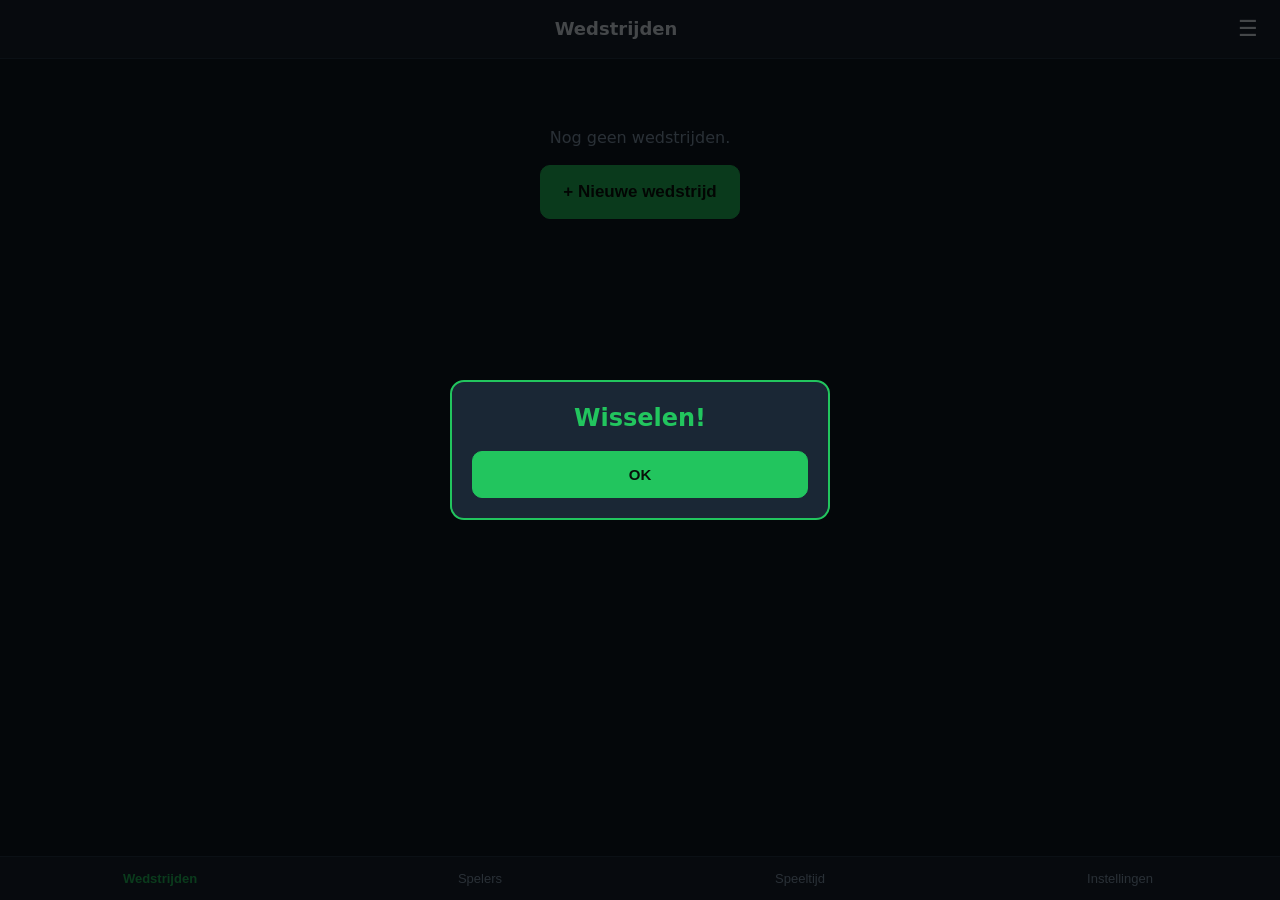
==== WisselApp/index.html @ 15058261 "Uploaded WisselApp code" ====
<!doctype html>
<html lang="nl">
<head>
  <meta charset="utf-8" />
  <meta name="viewport" content="width=device-width, initial-scale=1, viewport-fit=cover, user-scalable=no" />
  <meta name="theme-color" content="#0f1822" />
  <meta name="apple-mobile-web-app-capable" content="yes" />
  <meta name="apple-mobile-web-app-status-bar-style" content="black-translucent" />
  <meta name="apple-mobile-web-app-title" content="WisselApp" />
  <link rel="manifest" href="manifest.webmanifest" />
  <link rel="apple-touch-icon" href="icon-192.png" />
  <link rel="icon" href="icon.svg" type="image/svg+xml" />
  <link rel="stylesheet" href="css/styles.css" />
  <title>WisselApp</title>
</head>
<body>
  <header id="topbar">
    <button class="iconbtn" id="btn-back" aria-label="Terug" hidden>‹</button>
    <h1 id="title">WisselApp</h1>
    <button class="iconbtn" id="btn-menu" aria-label="Menu">☰</button>
  </header>

  <main id="view"></main>

  <nav id="tabbar">
    <button data-route="matches" class="tab">Wedstrijden</button>
    <button data-route="roster" class="tab">Spelers</button>
    <button data-route="stats" class="tab">Speeltijd</button>
    <button data-route="settings" class="tab">Instellingen</button>
  </nav>

  <div id="alert-overlay" hidden>
    <div class="alert-card">
      <h2 id="alert-title">Wisselen!</h2>
      <div id="alert-body"></div>
      <button id="alert-dismiss" class="primary">OK</button>
    </div>
  </div>

  <script type="module" src="js/app.js"></script>
</body>
</html>
---- WisselApp/css/styles.css ----
:root {
  --bg: #0f1822;
  --bg2: #16212e;
  --card: #1a2735;
  --line: #243648;
  --text: #e6eef7;
  --sub: #8aa0b6;
  --accent: #22c55e;
  --accent2: #16a34a;
  --warn: #f59e0b;
  --danger: #ef4444;
  --ok: #22c55e;
  --radius: 14px;
  --pad: 12px;
}
* { box-sizing: border-box; -webkit-tap-highlight-color: transparent; }
html, body { margin: 0; padding: 0; background: var(--bg); color: var(--text); font: 16px/1.4 -apple-system, system-ui, "Segoe UI", Roboto, sans-serif; overscroll-behavior: none; }
body { display: flex; flex-direction: column; min-height: 100vh; min-height: 100dvh; padding-top: env(safe-area-inset-top); padding-bottom: env(safe-area-inset-bottom); }

#topbar {
  display: flex; align-items: center; gap: 8px;
  padding: 10px 12px;
  background: var(--bg2);
  border-bottom: 1px solid var(--line);
  position: sticky; top: 0; z-index: 5;
}
#topbar h1 { flex: 1; margin: 0; font-size: 18px; font-weight: 600; text-align: center; }
.iconbtn { background: transparent; color: var(--text); border: 0; font-size: 22px; padding: 6px 10px; border-radius: 10px; }
.iconbtn:active { background: var(--card); }

#view { flex: 1; padding: 12px 12px 96px; overflow-y: auto; }

#tabbar {
  position: fixed; bottom: 0; left: 0; right: 0;
  display: grid; grid-template-columns: repeat(4, 1fr);
  background: var(--bg2); border-top: 1px solid var(--line);
  padding-bottom: env(safe-area-inset-bottom);
  z-index: 6;
}
.tab { background: transparent; color: var(--sub); border: 0; padding: 14px 6px; font-size: 13px; }
.tab.active { color: var(--accent); font-weight: 600; }

.card {
  background: var(--card);
  border: 1px solid var(--line);
  border-radius: var(--radius);
  padding: var(--pad);
  margin-bottom: 12px;
}
.card h3 { margin: 0 0 8px; font-size: 16px; }
.card h4 { margin: 12px 0 6px; font-size: 14px; color: var(--sub); }
.title { font-weight: 600; }
.sub { color: var(--sub); font-size: 13px; }
.row { display: flex; align-items: center; gap: 10px; }
.row.between { justify-content: space-between; }
.row.gap { gap: 10px; flex-wrap: wrap; }
.row.two { display: grid; grid-template-columns: 1fr 1fr; gap: 12px; }
.list { display: flex; flex-direction: column; }
.empty { text-align: center; padding: 40px 20px; color: var(--sub); }
.empty-cell { text-align: center; color: var(--sub); padding: 12px; }

label { display: flex; flex-direction: column; gap: 4px; font-size: 13px; color: var(--sub); flex: 1; margin-bottom: 8px; }
input, select, textarea {
  background: var(--bg);
  color: var(--text);
  border: 1px solid var(--line);
  border-radius: 10px;
  padding: 10px 12px;
  font-size: 16px;
  width: 100%;
  font-family: inherit;
}
input[type=number] { max-width: 100%; }
button {
  background: var(--card); color: var(--text); border: 1px solid var(--line);
  padding: 12px 16px; border-radius: 10px; font-size: 15px; font-weight: 500;
  cursor: pointer;
}
button:active { transform: scale(0.98); }
button.primary { background: var(--accent); border-color: var(--accent); color: #08120a; font-weight: 700; }
button.primary:active { background: var(--accent2); }
button.danger { background: transparent; color: var(--danger); border-color: var(--danger); }
button.link { background: transparent; border: 0; color: var(--accent); padding: 6px 0; }
button.link.danger { color: var(--danger); }
button.big { padding: 16px 22px; font-size: 17px; }
button[disabled] { opacity: 0.4; }

.fab {
  position: fixed; right: 18px; bottom: 78px;
  width: 56px; height: 56px; border-radius: 50%;
  background: var(--accent); color: #08120a; border: 0; font-size: 28px; font-weight: 800;
  box-shadow: 0 4px 14px rgba(0,0,0,0.5);
  z-index: 5;
}

.match { cursor: pointer; }
.status { font-size: 12px; padding: 4px 8px; border-radius: 999px; background: var(--bg); color: var(--sub); }
.status-live { background: #14361b; color: var(--accent); }
.status-finished { background: #1a2735; color: var(--sub); }
.status-ready { background: #1d2a3a; color: #7fb6ff; }

.checks { display: flex; flex-wrap: wrap; gap: 6px; }
.chk { flex: 1 1 45%; background: var(--bg); border: 1px solid var(--line); padding: 8px 10px; border-radius: 10px; flex-direction: row; align-items: center; gap: 8px; color: var(--text); font-size: 14px; }
.chk input { width: auto; }
.chk .sub { display: block; font-size: 11px; }

.keepers > label { background: var(--bg); border: 1px solid var(--line); padding: 8px 12px; border-radius: 10px; margin-bottom: 6px; flex-direction: row; align-items: center; }
.keepers select { max-width: 60%; }

.quarter { border-top: 1px solid var(--line); padding: 8px 0; }
.qhead { display: flex; gap: 10px; align-items: baseline; flex-wrap: wrap; }
.qhead .keeper { margin-left: auto; color: var(--accent); }
.slot { display: flex; gap: 12px; padding: 4px 0; font-size: 14px; }
.slot .sub { min-width: 50px; font-variant-numeric: tabular-nums; }

.stats { width: 100%; border-collapse: collapse; }
.stats th, .stats td { text-align: left; padding: 6px 4px; font-size: 14px; border-bottom: 1px solid var(--line); }
.stats th { color: var(--sub); font-weight: 500; }
.stats td:nth-child(n+2), .stats th:nth-child(n+2) { text-align: right; font-variant-numeric: tabular-nums; }

.stick-bottom { position: sticky; bottom: 60px; background: var(--bg); padding: 10px 0; }

/* Live screen */
.clock { text-align: center; padding: 12px 0 18px; }
.big-time { font-size: 64px; font-weight: 800; font-variant-numeric: tabular-nums; color: var(--accent); letter-spacing: 1px; }
.big-time.small { font-size: 36px; }
.next-sub { text-align: center; }
.next-sub.soon .big-time { color: var(--warn); animation: pulse 1s infinite; }
@keyframes pulse { 50% { opacity: 0.5; } }
.bigname { font-size: 22px; font-weight: 600; padding: 6px 0; }
.pname { padding: 6px 0; border-bottom: 1px solid var(--line); }
.pname:last-child { border-bottom: 0; }

/* Alert overlay */
#alert-overlay {
  position: fixed; inset: 0; background: rgba(0,0,0,0.7); display: flex; align-items: center; justify-content: center;
  z-index: 100; padding: 20px;
}
.alert-card {
  background: var(--card); border: 2px solid var(--accent); border-radius: var(--radius);
  padding: 20px; max-width: 380px; width: 100%; text-align: center;
  animation: pop 0.2s ease-out;
}
.alert-card h2 { margin: 0 0 12px; color: var(--accent); }
.alert-card #alert-body { margin-bottom: 16px; line-height: 1.7; text-align: left; }
.alert-card button { width: 100%; padding: 14px; }
@keyframes pop { from { transform: scale(0.8); opacity: 0; } to { transform: scale(1); opacity: 1; } }
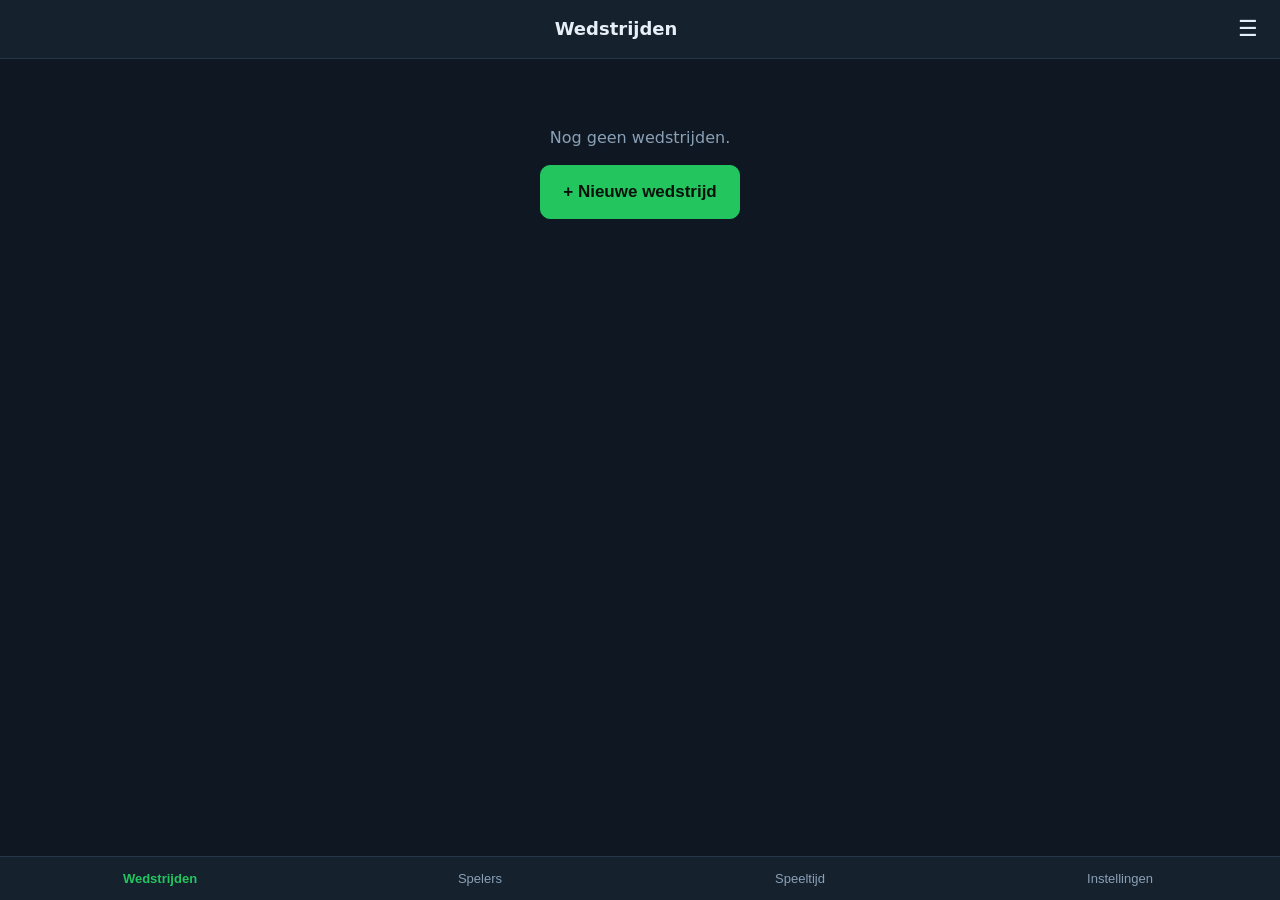
==== commit aa90368c: "Added features 1. Ability to change name 2. Banner with updates 3. Shortest and longest time calcula" ====
--- a/WisselApp/index.html
+++ b/WisselApp/index.html
@@ -20,6 +20,11 @@
     <button class="iconbtn" id="btn-menu" aria-label="Menu">☰</button>
   </header>
 
+  <div id="update-banner" hidden>
+    <span>Nieuwe versie beschikbaar.</span>
+    <button id="update-reload">Herlaad</button>
+  </div>
+
   <main id="view"></main>
 
   <nav id="tabbar">
--- a/WisselApp/css/styles.css
+++ b/WisselApp/css/styles.css
@@ -27,6 +27,10 @@
 #topbar h1 { flex: 1; margin: 0; font-size: 18px; font-weight: 600; text-align: center; }
 .iconbtn { background: transparent; color: var(--text); border: 0; font-size: 22px; padding: 6px 10px; border-radius: 10px; }
 .iconbtn:active { background: var(--card); }
+
+#update-banner { display: flex; align-items: center; justify-content: space-between; gap: 10px; padding: 10px 14px; background: var(--accent); color: #08120a; font-weight: 600; font-size: 14px; }
+#update-banner[hidden] { display: none; }
+#update-banner button { background: #08120a; color: var(--accent); border: 0; padding: 8px 14px; border-radius: 8px; font-weight: 700; font-size: 14px; }
 
 #view { flex: 1; padding: 12px 12px 96px; overflow-y: auto; }
 
@@ -101,6 +105,7 @@
 
 .checks { display: flex; flex-wrap: wrap; gap: 6px; }
 .chk { flex: 1 1 45%; background: var(--bg); border: 1px solid var(--line); padding: 8px 10px; border-radius: 10px; flex-direction: row; align-items: center; gap: 8px; color: var(--text); font-size: 14px; }
+.chk.inline { flex-basis: auto; width: 100%; margin-bottom: 6px; }
 .chk input { width: auto; }
 .chk .sub { display: block; font-size: 11px; }
 
@@ -122,16 +127,50 @@
 
 /* Live screen */
 .clock { text-align: center; padding: 12px 0 18px; }
+.clock-row { display: flex; align-items: center; justify-content: center; gap: 14px; }
+.iconbtn.jump { font-size: 26px; color: var(--accent); padding: 8px 14px; border-radius: 12px; background: var(--card); border: 1px solid var(--line); }
+.iconbtn.jump:active { background: var(--bg2); }
 .big-time { font-size: 64px; font-weight: 800; font-variant-numeric: tabular-nums; color: var(--accent); letter-spacing: 1px; }
 .big-time.small { font-size: 36px; }
 .next-sub { text-align: center; }
 .next-sub.soon .big-time { color: var(--warn); animation: pulse 1s infinite; }
 @keyframes pulse { 50% { opacity: 0.5; } }
 .bigname { font-size: 22px; font-weight: 600; padding: 6px 0; }
-.pname { padding: 6px 0; border-bottom: 1px solid var(--line); }
+.pname { padding: 8px 6px; border-bottom: 1px solid var(--line); border-radius: 6px; }
 .pname:last-child { border-bottom: 0; }
+.pname.tappable { cursor: pointer; }
+.pname.tappable:active { background: var(--bg2); }
+.pname.injured { color: var(--sub); text-decoration: line-through; }
+.injured-card { border-color: #5a3a1a; background: #2a1f12; }
+.injured-card h3 { color: var(--warn); }
+
+.player-row { display: flex; align-items: center; gap: 10px; }
+.player-row .player-name-input { flex: 1; background: var(--bg); }
+.player-row .player-name-input:focus { outline: 2px solid var(--accent); outline-offset: 1px; }
+
+/* Action sheet */
+.sheet-overlay { position: fixed; inset: 0; background: rgba(0,0,0,0.6); display: flex; align-items: flex-end; justify-content: center; z-index: 200; padding: 20px; padding-bottom: calc(20px + env(safe-area-inset-bottom)); }
+.sheet { background: var(--card); border: 1px solid var(--line); border-radius: 14px; padding: 12px; width: 100%; max-width: 420px; display: flex; flex-direction: column; gap: 8px; animation: pop 0.15s ease-out; }
+.sheet-title { color: var(--sub); text-align: center; padding: 6px 0 4px; font-size: 13px; }
+.sheet button { width: 100%; padding: 14px; font-size: 16px; }
+
+/* Timeline */
+.tl-head { display: grid; grid-template-columns: 1fr auto 1fr; gap: 8px; padding: 4px 0; color: var(--sub); font-size: 12px; text-transform: uppercase; letter-spacing: 0.5px; }
+.tl-head > :nth-child(1) { text-align: right; padding-right: 6px; }
+.tl-head > :nth-child(2) { text-align: center; min-width: 70px; }
+.tl-head > :nth-child(3) { text-align: left; padding-left: 6px; }
+.timeline { position: relative; }
+.timeline::before { content: ''; position: absolute; top: 0; bottom: 0; left: 50%; width: 2px; background: var(--line); transform: translateX(-50%); }
+.tl-row { display: grid; grid-template-columns: 1fr auto 1fr; gap: 8px; align-items: center; padding: 10px 0; position: relative; }
+.tl-off { text-align: right; padding-right: 14px; color: #fca5a5; line-height: 1.3; font-size: 14px; }
+.tl-on  { text-align: left;  padding-left: 14px; color: #86efac; line-height: 1.3; font-size: 14px; }
+.tl-time { position: relative; z-index: 1; min-width: 70px; text-align: center; padding: 4px 10px; border-radius: 999px; background: #2b2150; color: #c4b5fd; font-weight: 600; font-variant-numeric: tabular-nums; font-size: 13px; }
+.tl-row.past .tl-off, .tl-row.past .tl-on { opacity: 0.4; text-decoration: line-through; }
+.tl-row.past .tl-time { background: var(--line); color: var(--sub); }
+.tl-row.next .tl-time { background: var(--accent); color: #08120a; box-shadow: 0 0 0 4px rgba(34,197,94,0.2); }
 
 /* Alert overlay */
+#alert-overlay[hidden] { display: none; }
 #alert-overlay {
   position: fixed; inset: 0; background: rgba(0,0,0,0.7); display: flex; align-items: center; justify-content: center;
   z-index: 100; padding: 20px;
